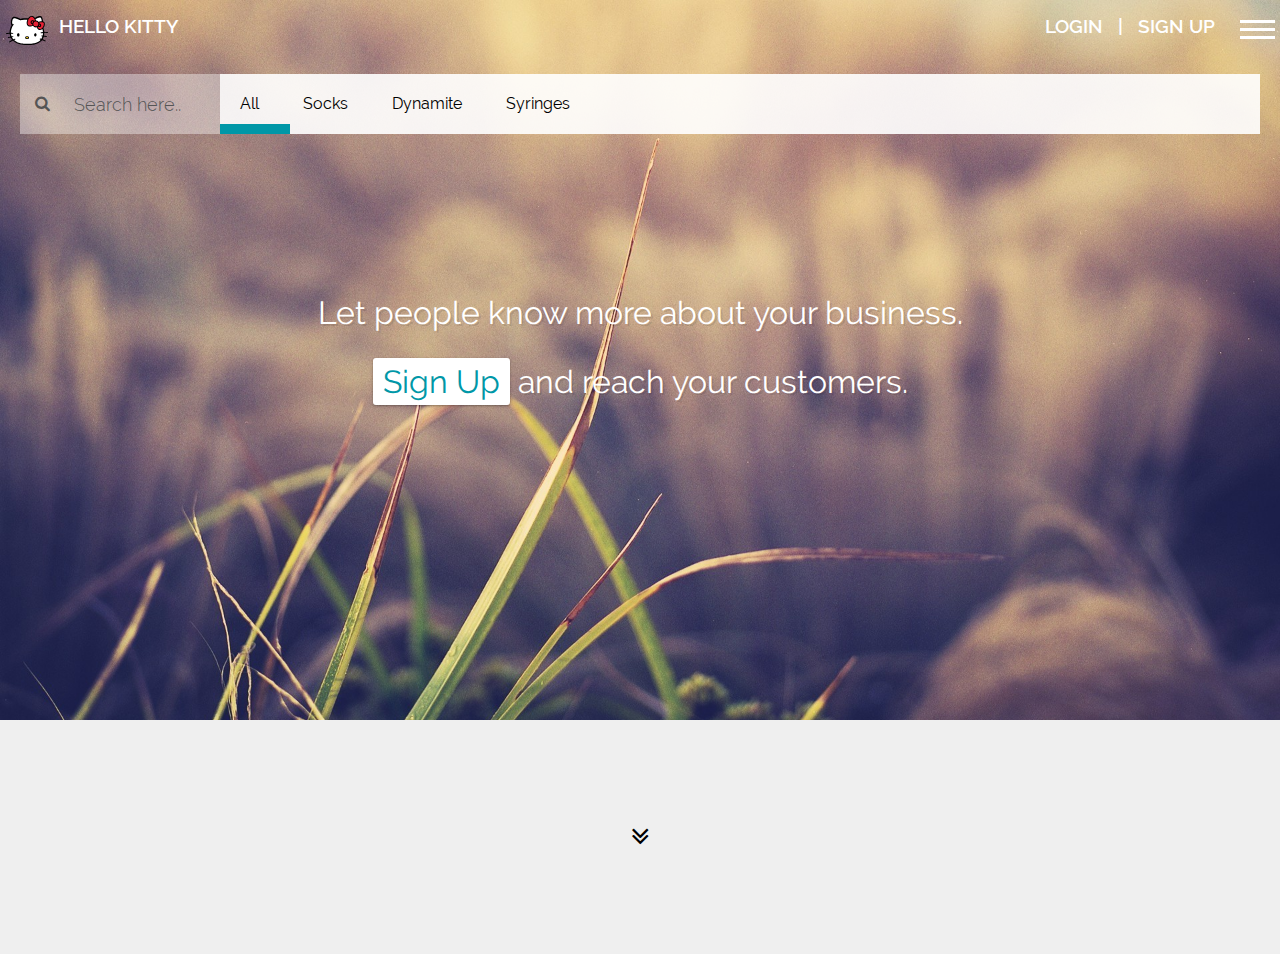
==== clean-nav/index.html @ bfb75bd0 "Finish off clean nav" ====
<!DOCTYPE html>
<html lang="en">
<head>
  <meta charset="UTF-8">
  <meta name="viewport" content="width=device-width, initial-scale=1">
  <title>Clean Nav</title>
  <link rel="stylesheet" href="./style.css">
  <link rel="stylesheet" href="./my-stacks.css">
  <link rel="stylesheet" href="../css/font-awesome.css">
</head>
<body>
  <div class="container">
    <div class="header">
      <div class="navbar">
        <div class="nav-item nav-item-left">
          <img src="../images/hello-kitty.svg" alt="">
        </div>
        <div class="nav-item nav-item-left">
          <span class="nav-title">Hello Kitty</span>
        </div>
        <!-- Menu Button -->
        <div class="menu-stack nav-item-right">
          <span class="menu-stack__span"></span>
          <span class="menu-stack__span"></span>
          <span class="menu-stack__span"></span>
        </div>

        <div class="nav-item nav-item-right">
          <div class="sign-up-login">
            <span>Login</span>
            <span> | </span>
            <span>Sign Up</span>
          </div>
        </div>
      </div>

      <div class="searchbar">
        <div class="searchbox search-item">
          <div class="searchbox-icon">
            <i class="fa fa-search"></i>
          </div>
          <input type="text" placeholder="Search here.."/>
        </div>
        <div class="catbox search-item">
          <span class="cat cat--active">All</span>
          <span class="cat">Socks</span>
          <span class="cat">Dynamite</span>
          <span class="cat">Syringes</span>
          <div class="cat-underline"></div>
        </div>
      </div>

      <div class="description">
        <p>Let people know more about your business.</p>
        <p><a class="button" href="#">Sign Up</a> and reach your customers.</p>
      </div>
    </div>

    <div style="text-align: center;font-size: 1.8em; padding: 100px; font-family: RalewayThin">
      <i class="fa fa-angle-double-down"></i>
    </div>
  </div>
  <div class="slide-menu">
    <div class="slide-menu__title">Menu</div>
    <div class="slide-menu__item">Home</div>
    <div class="slide-menu__item">Help</div>
    <div class="slide-menu__item">About</div>
    <div class="slide-menu__spacer"></div>
    <div class="slide-menu__item">Login</div>
    <div class="slide-menu__item">Sign Up</div>
  </div>
  <script src="../js/jquery.js"></script>
  <script src="script.js"></script>
</body>
</html>
---- clean-nav/style.css ----
@import url('../css/fonts.css');

body{
  padding: 0px;
  margin: 0px;
  background: #efefef;
  background: #fff;
  box-sizing: border-box;
  font-family: Raleway;
}

*, *:before, *:after {
  box-sizing: inherit;
}

*:active, *:focus{
  outline: none;
}

a{
  text-decoration: none;
}

.container{
  background: #efefef;
  min-height: 100vh;
  transition: cubic-bezier(.17,.67,.17,.88) transform 0.4s;
  transition-delay: 0.2s;
}

.container--inactive{
  transform: translateX(-45%);
}

.header{
  height: 80vh;
  min-height: 500px;
  /*min-height: 100vh;*/
  width: 100%;
  overflow: hidden;
  background: url('bg1.jpg');
  background-size: cover;
  background-repeat: no-repeat;
}

.navbar{
  display: inline-block;
  height: 50px;
  padding-top: 10px;
  width: 100%;
  overflow: hidden;
  color: #fff;
  font-family: RalewaySemiBold;
}

.navbar img{
  width: 44px;
}

.nav-item{
  margin: 5px;
  font-size: 1.2em;
  text-transform: uppercase;
  cursor: pointer;
  text-decoration: none;
}
.nav-item-left{
  float: left;
}
.nav-item-right{
  float: right;
}

.sign-up-login{
  padding-right: 10px;
}

.sign-up-login *{
  padding: 0 5px;
}
.searchbar{
  position: relative;
  height: 60px;
  width: 100%;
  line-height: 60px;
  overflow: hidden;
  margin-top: 20px;
  padding: 0 20px;
}

.searchbox{
  float: left;
  background: rgba(255,255,255,0.4);
  height: 100%;
  width: 200px;
  color: #555;
  transition: 0.4s all;
}

.searchbox--active{
  background: #fff;
  width: 80%;
}

.searchbox-icon{
  float: left;
  width: 44px;
  overflow: hidden;
  text-align: center;
}

.searchbox input{
  float: left;
  width: calc(100% - 44px);
  height: 100%;
  overflow: hidden;
  border: none;
  background: none;
  font-size: 1.1em;
  font-family: RalewayLight;
  padding-left: 10px;
}

.searchbox input::-webkit-input-placeholder{
  color: #555;
}

.searchbox--active{
  background: #fff;
}

.search-item{
  display: block;
}

.catbox{
  position: relative;
  height: 100%;
  background: rgba(255,255,255,0.9);
  overflow: hidden;
  /*text-align: right;*/
}

.cat{
  display: inline-block;
  padding: 0 20px;
  cursor: pointer;
}

.cat-underline{
  position: absolute;
  left: 0px;
  bottom: 0px;
  height: 10px;
  width: 70px;
  background: #0097A7;
  transition: cubic-bezier(.17,.67,.17,.88) left 0.4s,
    cubic-bezier(.17,.67,.17,.88) width 0.3s;
}

.description{
  font-size: 2em;
  color: #fff;
  padding: 10%;
  text-shadow: 2px 2px rgba(0,0,0,0.1);
  text-align: center;
}

.button{
  text-shadow: none;
  color: #0097A7;
  background: #fff;
  padding: 5px 10px;
  border-radius: 3px;
  transition: cubic-bezier(.17,.67,.17,.88) all 0.4s;
  box-shadow: 0 1px 3px rgba(0,0,0,0.12), 0 1px 2px rgba(0,0,0,0.24);
}

.button:hover{
  box-shadow: 0 14px 28px rgba(0,0,0,0.25), 0 10px 10px rgba(0,0,0,0.22);
}

.slide-menu{
  position: fixed;
  right: -100%;
  top: 0px;
  opacity: 0;
  width: 45%;
  min-height: 100vh;
  background: #fff;
  transition: cubic-bezier(.17,.67,.17,.88) right 0.4s;
}

.slide-menu--active{
  right: 0px;
  opacity: 1;
}

.slide-menu__title{
  padding: 20px;
  font-size: 1.4em;
  cursor: pointer;
}

.slide-menu__item{
  padding: 15px;
  cursor: pointer;
  transition: cubic-bezier(.17,.67,.17,.88) all 0.4s;
}

.slide-menu__spacer{
  padding: 5px;
  cursor: auto;
}

.slide-menu__spacer:hover{
  background: none;
}

.slide-menu__item:hover{
  background: #0097A7;
}

/*phones*/
@media (max-width:767px) {
  .sign-up-login{
    display: none;
  }

  /*.slide-menu{*/
    /*width: 80%;*/
  /*}*/

  /*.container--inactive{*/
    /*transform: translateX(-80%);*/
  /*}*/
}

/*tablet*/
@media (min-width:768px) and (max-width:991px) {
}

/*monitor*/
@media (min-width:992px) and (max-width:1199px) {
}

/*large monitor*/
@media (min-width:1200px) {
}
---- clean-nav/my-stacks.css ----
.menu-stack{
  display: inline-block;
  cursor: pointer;
  height: 40px;
  padding: 5px;
}

.menu-stack__span{
  display: block;
  height: 3px;
  width: 35px;
  background: #fff;
  margin: 5px 0;
  transition: cubic-bezier(.17,.67,.17,.88) all 0.4s;
  /*transition-delay: 0.5s;*/
}

.menu-stack--active span:nth-child(1){
  margin-top: 15px;
  transform: rotateZ(45deg);
}

.menu-stack--active span:nth-child(2){
  margin-top: -8px;
  transform: rotateZ(-45deg);
}

.menu-stack--active span:nth-child(3){
  opacity: 0;
}
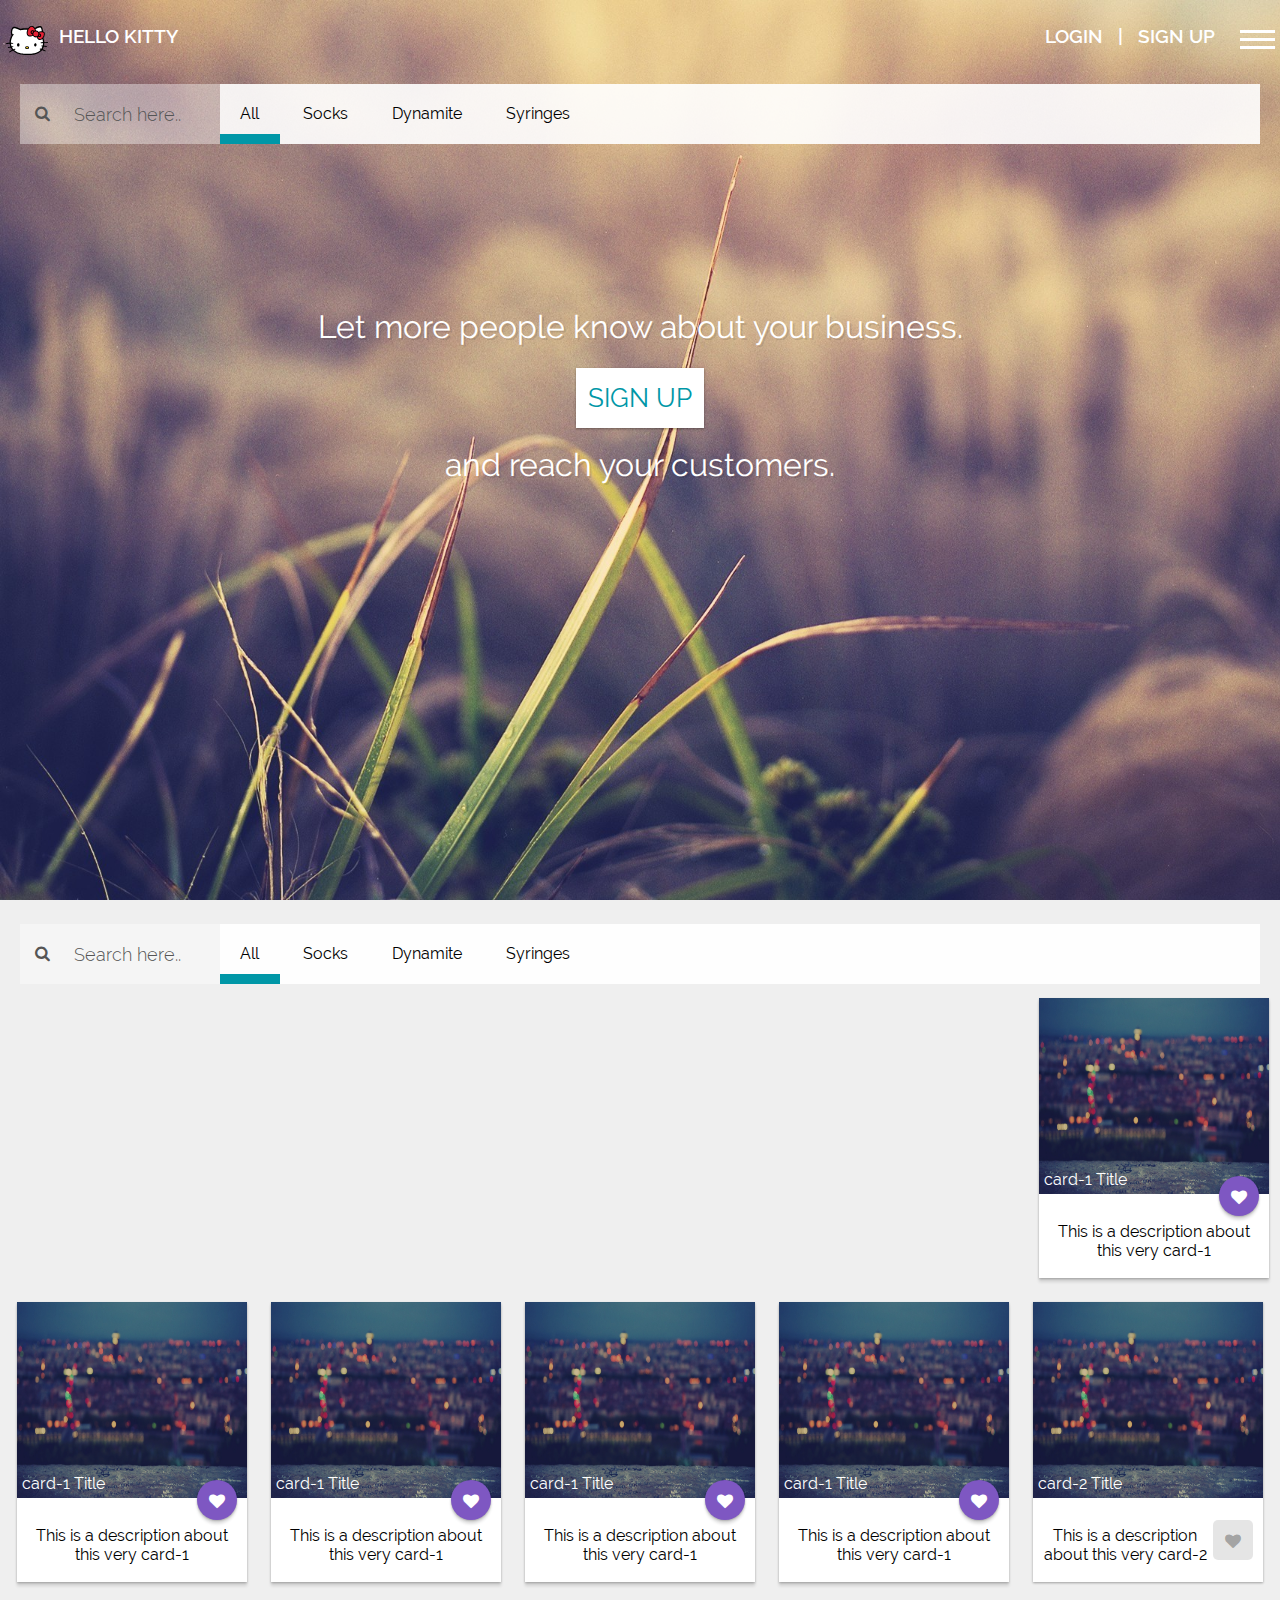
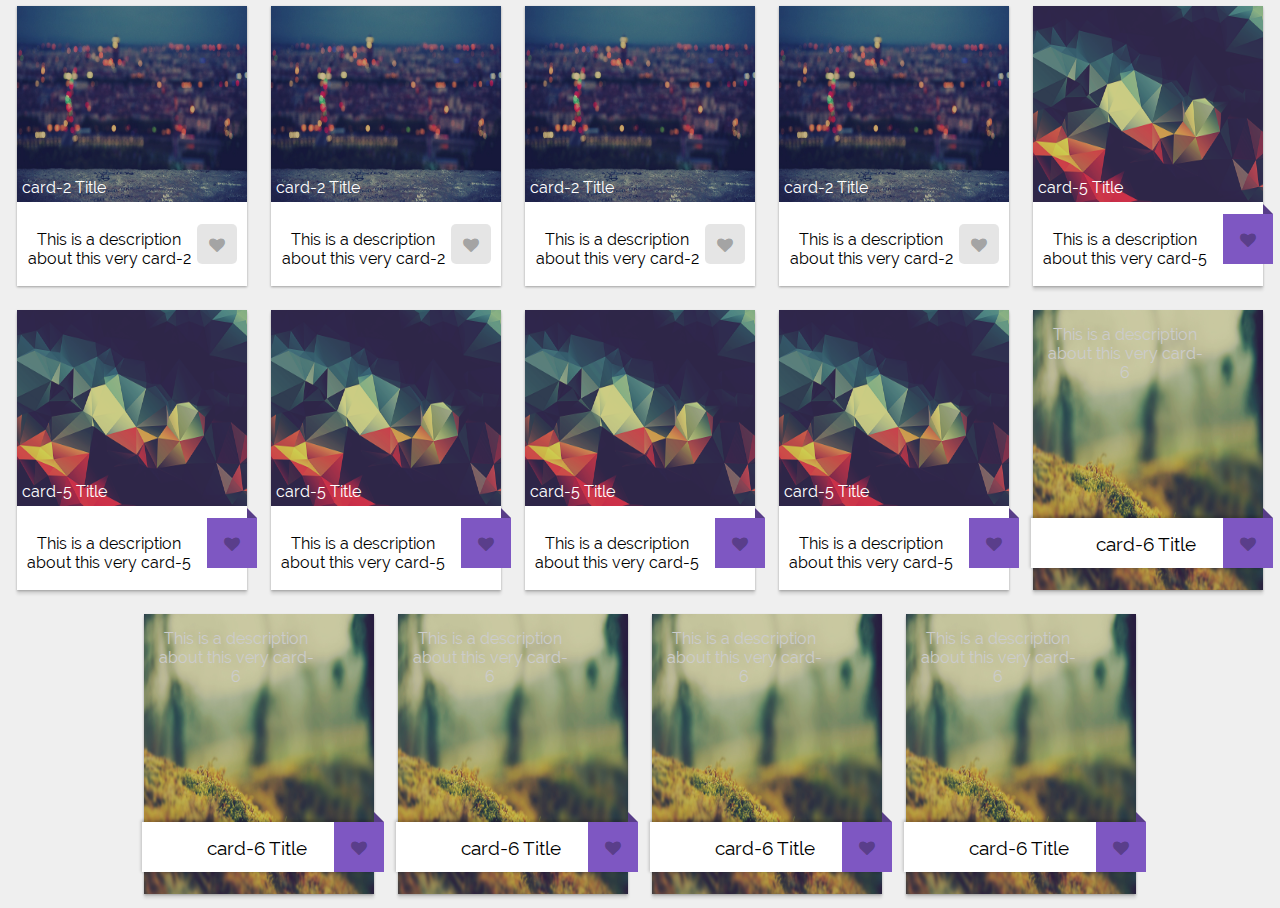
==== commit abd186ee: "Just making a checkpoint" ====
--- a/clean-nav/index.html
+++ b/clean-nav/index.html
@@ -4,71 +4,336 @@
   <meta charset="UTF-8">
   <meta name="viewport" content="width=device-width, initial-scale=1">
   <title>Clean Nav</title>
-  <link rel="stylesheet" href="./style.css">
+  <link rel="stylesheet" href="../card/style.css">
   <link rel="stylesheet" href="./my-stacks.css">
   <link rel="stylesheet" href="../css/font-awesome.css">
+  <link rel="stylesheet" href="./style.css">
 </head>
 <body>
-  <div class="container">
-    <div class="header">
-      <div class="navbar">
-        <div class="nav-item nav-item-left">
-          <img src="../images/hello-kitty.svg" alt="">
-        </div>
-        <div class="nav-item nav-item-left">
-          <span class="nav-title">Hello Kitty</span>
-        </div>
-        <!-- Menu Button -->
-        <div class="menu-stack nav-item-right">
-          <span class="menu-stack__span"></span>
-          <span class="menu-stack__span"></span>
-          <span class="menu-stack__span"></span>
-        </div>
-
-        <div class="nav-item nav-item-right">
-          <div class="sign-up-login">
-            <span>Login</span>
-            <span> | </span>
-            <span>Sign Up</span>
-          </div>
-        </div>
-      </div>
-
-      <div class="searchbar">
-        <div class="searchbox search-item">
-          <div class="searchbox-icon">
-            <i class="fa fa-search"></i>
-          </div>
-          <input type="text" placeholder="Search here.."/>
-        </div>
-        <div class="catbox search-item">
-          <span class="cat cat--active">All</span>
-          <span class="cat">Socks</span>
-          <span class="cat">Dynamite</span>
-          <span class="cat">Syringes</span>
-          <div class="cat-underline"></div>
-        </div>
-      </div>
-
-      <div class="description">
-        <p>Let people know more about your business.</p>
-        <p><a class="button" href="#">Sign Up</a> and reach your customers.</p>
+  <div class="header">
+    <div class="navbar">
+      <div class="nav-item nav-item-left">
+        <img src="../images/hello-kitty.svg" alt="">
+      </div>
+      <div class="nav-item nav-item-left">
+        <span class="nav-title">Hello Kitty</span>
+      </div>
+      <!-- Menu Button -->
+      <div class="menu-stack nav-item-right">
+        <span class="menu-stack__span"></span>
+        <span class="menu-stack__span"></span>
+        <span class="menu-stack__span"></span>
+      </div>
+
+      <div class="nav-item nav-item-right">
+        <div class="sign-up-login">
+          <span>Login</span>
+          <span> | </span>
+          <span>Sign Up</span>
+        </div>
       </div>
     </div>
 
-    <div style="text-align: center;font-size: 1.8em; padding: 100px; font-family: RalewayThin">
-      <i class="fa fa-angle-double-down"></i>
+    <div class="searchbar">
+      <div class="searchbox search-item">
+        <div class="searchbox-icon">
+          <i class="fa fa-search"></i>
+        </div>
+        <input type="text" placeholder="Search here.."/>
+      </div>
+      <div class="catbox search-item">
+        <span class="cat cat--active">All</span>
+        <span class="cat">Socks</span>
+        <span class="cat">Dynamite</span>
+        <span class="cat">Syringes</span>
+        <div class="cat-underline"></div>
+      </div>
+    </div>
+
+    <div class="description">
+      <p>Let more people know about your business.</p>
+      <div style="text-align:center">
+        <a class="button" href="#">Sign Up</a> 
+      </div>
+      <p>and reach your customers.</p>
     </div>
   </div>
-  <div class="slide-menu">
-    <div class="slide-menu__title">Menu</div>
-    <div class="slide-menu__item">Home</div>
-    <div class="slide-menu__item">Help</div>
-    <div class="slide-menu__item">About</div>
-    <div class="slide-menu__spacer"></div>
-    <div class="slide-menu__item">Login</div>
-    <div class="slide-menu__item">Sign Up</div>
-  </div>
+    <div class="searchbar">
+      <div class="searchbox search-item">
+        <div class="searchbox-icon">
+          <i class="fa fa-search"></i>
+        </div>
+        <input type="text" placeholder="Search here.."/>
+      </div>
+      <div class="catbox search-item">
+        <span class="cat cat--active">All</span>
+        <span class="cat">Socks</span>
+        <span class="cat">Dynamite</span>
+        <span class="cat">Syringes</span>
+        <div class="cat-underline"></div>
+      </div>
+    </div>
+
+  <div style="height: 30vh; width: 80vw;"></div>
+   <!--Card 1-->
+   <div class="card-1">
+      <div class="card-1__bg">
+        <img src="./bg2.jpg" alt="">
+        <div class="card-1__title">card-1 Title</div>
+      </div>
+      <div class="card-1__detail">
+        This is a description about this very card-1
+      </div>
+      <div class="card-1__btn">
+        <i class="fa fa-heart"></i>
+      </div>
+   </div>
+   <!--Card 1-->
+   <div class="card-1">
+      <div class="card-1__bg">
+        <img src="./bg2.jpg" alt="">
+        <div class="card-1__title">card-1 Title</div>
+      </div>
+      <div class="card-1__detail">
+        This is a description about this very card-1
+      </div>
+      <div class="card-1__btn">
+        <i class="fa fa-heart"></i>
+      </div>
+   </div>
+   <!--Card 1-->
+   <div class="card-1">
+      <div class="card-1__bg">
+        <img src="./bg2.jpg" alt="">
+        <div class="card-1__title">card-1 Title</div>
+      </div>
+      <div class="card-1__detail">
+        This is a description about this very card-1
+      </div>
+      <div class="card-1__btn">
+        <i class="fa fa-heart"></i>
+      </div>
+   </div>
+   <!--Card 1-->
+   <div class="card-1">
+      <div class="card-1__bg">
+        <img src="./bg2.jpg" alt="">
+        <div class="card-1__title">card-1 Title</div>
+      </div>
+      <div class="card-1__detail">
+        This is a description about this very card-1
+      </div>
+      <div class="card-1__btn">
+        <i class="fa fa-heart"></i>
+      </div>
+   </div>
+   <!--Card 1-->
+   <div class="card-1">
+      <div class="card-1__bg">
+        <img src="./bg2.jpg" alt="">
+        <div class="card-1__title">card-1 Title</div>
+      </div>
+      <div class="card-1__detail">
+        This is a description about this very card-1
+      </div>
+      <div class="card-1__btn">
+        <i class="fa fa-heart"></i>
+      </div>
+   </div>
+
+
+   <!--Card 2-->
+   <div class="card-2">
+      <div class="card-2__bg">
+        <img src="./bg2.jpg" alt="">
+        <div class="card-2__title">card-2 Title</div>
+      </div>
+      <div class="card-2__detail">
+        This is a description about this very card-2
+      </div>
+      <div class="card-2__btn">
+        <i class="fa fa-heart"></i>
+      </div>
+   </div>
+   <div class="card-2">
+      <div class="card-2__bg">
+        <img src="./bg2.jpg" alt="">
+        <div class="card-2__title">card-2 Title</div>
+      </div>
+      <div class="card-2__detail">
+        This is a description about this very card-2
+      </div>
+      <div class="card-2__btn">
+        <i class="fa fa-heart"></i>
+      </div>
+   </div>
+   <div class="card-2">
+      <div class="card-2__bg">
+        <img src="./bg2.jpg" alt="">
+        <div class="card-2__title">card-2 Title</div>
+      </div>
+      <div class="card-2__detail">
+        This is a description about this very card-2
+      </div>
+      <div class="card-2__btn">
+        <i class="fa fa-heart"></i>
+      </div>
+   </div>
+   <div class="card-2">
+      <div class="card-2__bg">
+        <img src="./bg2.jpg" alt="">
+        <div class="card-2__title">card-2 Title</div>
+      </div>
+      <div class="card-2__detail">
+        This is a description about this very card-2
+      </div>
+      <div class="card-2__btn">
+        <i class="fa fa-heart"></i>
+      </div>
+   </div>
+   <div class="card-2">
+      <div class="card-2__bg">
+        <img src="./bg2.jpg" alt="">
+        <div class="card-2__title">card-2 Title</div>
+      </div>
+      <div class="card-2__detail">
+        This is a description about this very card-2
+      </div>
+      <div class="card-2__btn">
+        <i class="fa fa-heart"></i>
+      </div>
+   </div>
+
+   <!--Card 5-->
+   <div class="card-5">
+      <div class="card-5__bg">
+        <img src="./bg5.png" alt="">
+        <div class="card-5__title">card-5 Title</div>
+      </div>
+      <div class="card-5__detail">
+        This is a description about this very card-5
+      </div>
+      <div class="card-5__btn">
+        <i class="fa fa-heart"></i>
+      </div>
+   </div>
+   <div class="card-5">
+      <div class="card-5__bg">
+        <img src="./bg5.png" alt="">
+        <div class="card-5__title">card-5 Title</div>
+      </div>
+      <div class="card-5__detail">
+        This is a description about this very card-5
+      </div>
+      <div class="card-5__btn">
+        <i class="fa fa-heart"></i>
+      </div>
+   </div>
+   <div class="card-5">
+      <div class="card-5__bg">
+        <img src="./bg5.png" alt="">
+        <div class="card-5__title">card-5 Title</div>
+      </div>
+      <div class="card-5__detail">
+        This is a description about this very card-5
+      </div>
+      <div class="card-5__btn">
+        <i class="fa fa-heart"></i>
+      </div>
+   </div>
+   <div class="card-5">
+      <div class="card-5__bg">
+        <img src="./bg5.png" alt="">
+        <div class="card-5__title">card-5 Title</div>
+      </div>
+      <div class="card-5__detail">
+        This is a description about this very card-5
+      </div>
+      <div class="card-5__btn">
+        <i class="fa fa-heart"></i>
+      </div>
+   </div>
+   <div class="card-5">
+      <div class="card-5__bg">
+        <img src="./bg5.png" alt="">
+        <div class="card-5__title">card-5 Title</div>
+      </div>
+      <div class="card-5__detail">
+        This is a description about this very card-5
+      </div>
+      <div class="card-5__btn">
+        <i class="fa fa-heart"></i>
+      </div>
+   </div>
+
+
+   <!--Card 6-->
+   <div class="card-6">
+      <div class="card-6__bg">
+        <img src="./bg4.jpg" alt="">
+        <div class="card-6__detail">
+          This is a description about this very card-6
+        </div>
+      </div>
+
+      <div class="card-6__title">card-6 Title</div>
+      <div class="card-6__btn">
+        <i class="fa fa-heart"></i>
+      </div>
+   </div>
+   <div class="card-6">
+      <div class="card-6__bg">
+        <img src="./bg4.jpg" alt="">
+        <div class="card-6__detail">
+          This is a description about this very card-6
+        </div>
+      </div>
+
+      <div class="card-6__title">card-6 Title</div>
+      <div class="card-6__btn">
+        <i class="fa fa-heart"></i>
+      </div>
+   </div>
+   <div class="card-6">
+      <div class="card-6__bg">
+        <img src="./bg4.jpg" alt="">
+        <div class="card-6__detail">
+          This is a description about this very card-6
+        </div>
+      </div>
+
+      <div class="card-6__title">card-6 Title</div>
+      <div class="card-6__btn">
+        <i class="fa fa-heart"></i>
+      </div>
+   </div>
+   <div class="card-6">
+      <div class="card-6__bg">
+        <img src="./bg4.jpg" alt="">
+        <div class="card-6__detail">
+          This is a description about this very card-6
+        </div>
+      </div>
+
+      <div class="card-6__title">card-6 Title</div>
+      <div class="card-6__btn">
+        <i class="fa fa-heart"></i>
+      </div>
+   </div>
+   <div class="card-6">
+      <div class="card-6__bg">
+        <img src="./bg4.jpg" alt="">
+        <div class="card-6__detail">
+          This is a description about this very card-6
+        </div>
+      </div>
+
+      <div class="card-6__title">card-6 Title</div>
+      <div class="card-6__btn">
+        <i class="fa fa-heart"></i>
+      </div>
+   </div>
+
   <script src="../js/jquery.js"></script>
   <script src="script.js"></script>
 </body>
--- a/card/style.css
+++ b/card/style.css
@@ -0,0 +1,639 @@
+@import url('https://fonts.googleapis.com/css?family=Raleway');
+
+body{
+  background: #90CAF9;
+  box-sizing: border-box;
+  display: inline-block;
+  font-family: Raleway;
+}
+
+*, *:before, *:after {
+  box-sizing: inherit;
+}
+
+div{
+  display: inherit;
+}
+
+*:active, *:focus{
+  outline: none;
+}
+
+
+.card-1{
+  position: relative;
+
+  height: 280px;
+  width: 230px;
+  overflow: hidden;
+  margin: 10px;
+
+  background: #fff;
+  box-shadow: 0 4px 3px rgba(0,0,0,0.12), 0 1px 2px rgba(0,0,0,0.24);
+}
+
+.card-1__bg{
+  position: absolute;
+
+  top: 0px;
+  left: 0px;
+  height: 70%;
+  width: 100%;
+  overflow: hidden;
+}
+
+.card-1__bg:after{
+  content: "";
+  position: absolute;
+  top: 0px;
+  left: 0px;
+  width: 100%;
+  height: 100%;
+
+  background: rgba(0,0,0,0.2);
+}
+
+.card-1__bg>img{
+  width: 100%;
+  height: 100%;
+}
+
+.card-1__title{
+  position: absolute;
+  z-index: 1;
+  bottom: 0px;
+  left: 0px;
+
+  padding: 5px;
+  color: #fff;
+}
+
+.card-1__detail{
+  position: absolute;
+
+  bottom: 0px;
+  left: 0px;
+
+  width: 100%;
+  height: 30%;
+  padding: 28px 10px;
+
+  overflow: hidden;
+}
+
+.card-1__btn{
+  position: absolute;
+  
+  bottom: 22%;
+  right: 10px;
+  height: 40px;
+  width: 40px;
+  padding-top: 12px;
+  background: #7E57C2;
+  box-shadow: inherit;
+  border-radius: 100%;
+  text-align: center;
+  color: #fff;
+  transition: cubic-bezier(.17,.67,.17,.88) all 0.4s;
+  cursor:pointer;
+}
+
+.card-1__btn:hover{
+  background: #fff;
+  color: #7E57C2;
+}
+
+.card-2{
+  position: relative;
+
+  height: 280px;
+  width: 230px;
+  overflow: hidden;
+  margin: 10px;
+
+  background: #fff;
+  box-shadow: 0 1px 3px rgba(0,0,0,0.12), 0 1px 2px rgba(0,0,0,0.24);
+}
+
+.card-2__bg{
+  position: absolute;
+
+  top: 0px;
+  left: 0px;
+  height: 70%;
+  width: 100%;
+  overflow: hidden;
+}
+
+.card-2__bg:after{
+  content: "";
+  position: absolute;
+  top: 0px;
+  left: 0px;
+  width: 100%;
+  height: 100%;
+
+  background: rgba(0,0,0,0.2);
+}
+
+.card-2__bg>img{
+  width: 100%;
+  height: 100%;
+}
+
+.card-2__title{
+  z-index: 1;
+  position: absolute;
+  bottom: 0px;
+  left: 0px;
+
+  padding: 5px;
+  color: #fff;
+}
+
+.card-2__detail{
+  position: absolute;
+
+  bottom: 0px;
+  left: 0px;
+
+  width: 80%;
+  height: 30%;
+  padding: 28px 10px;
+
+  overflow: hidden;
+}
+
+
+.card-2__btn{
+  position: absolute;
+  
+  bottom: 8%;
+  right: 10px;
+  height: 40px;
+  width: 40px;
+  background: rgba(0,0,0,0.1);
+  text-align:center;
+  padding-top: 12px;
+  color: rgba(0,0,0,0.3);
+  border-radius: 5px;
+  cursor: pointer;
+  transition: cubic-bezier(.17,.67,.17,.88) all 0.4s;
+}
+
+.card-2__btn:hover{
+  background: #7E57C2;
+  color: #fff;
+}
+
+.card-3{
+  position: relative;
+
+  height: 280px;
+  width: 230px;
+  overflow: hidden;
+  margin: 10px;
+
+  background: #fff;
+  box-shadow: 0 1px 3px rgba(0,0,0,0.12), 0 1px 2px rgba(0,0,0,0.24);
+}
+
+.card-3__bg{
+  position: absolute;
+
+  top: 0px;
+  left: 0px;
+  height: 70%;
+  width: 100%;
+  overflow: hidden;
+}
+
+.card-3__bg:after{
+  content: "";
+  position: absolute;
+  top: 0px;
+  left: 0px;
+  width: 100%;
+  height: 100%;
+
+  background: rgba(0,0,0,0.2);
+}
+
+.card-3__bg>img{
+  width: 100%;
+  height: 100%;
+}
+
+.card-3__title{
+  z-index: 1;
+  position: absolute;
+  bottom: 0px;
+  left: 0px;
+
+  padding: 5px;
+  color: #fff;
+}
+
+.card-3__detail{
+  position: absolute;
+
+  bottom: 0px;
+  left: 0px;
+
+  width: 100%;
+  height: 30%;
+  padding: 28px 10px;
+
+  overflow: hidden;
+}
+
+.card-3__btn{
+  position: absolute;
+  z-index: 1;
+  bottom: 0%;
+  padding: 5px;
+  right: 10px;
+  box-shadow: inherit;
+  text-align: center;
+  color: #fff;
+  cursor:pointer;
+  transition: cubic-bezier(.17,.67,.17,.88) all 0.4s;
+}
+
+.card-3__btn:hover{
+  color: #c62828;
+}
+
+.card-4{
+  position: relative;
+
+  height: 280px;
+  width: 230px;
+  overflow: hidden;
+  margin: 10px;
+
+  background: #fff;
+  box-shadow: 0 1px 3px rgba(0,0,0,0.12), 0 1px 2px rgba(0,0,0,0.24);
+}
+
+.card-4__bg{
+  position: absolute;
+
+  top: 0px;
+  left: 0px;
+  height: 100%;
+  width: 100%;
+  overflow: hidden;
+  color: #fff;
+}
+
+.card-4__bg:after{
+  content: "";
+  position: absolute;
+  top: 0px;
+  left: 0px;
+  width: 100%;
+  height: 100%;
+
+  background: rgba(0,0,0,0.2);
+}
+
+.card-4__bg>img{
+  width: 100%;
+  height: 100%;
+}
+
+.card-4__title{
+  position: absolute;
+  bottom: 0px;
+  left: 0px;
+
+  padding: 15px;
+  color: #fff;
+}
+
+.card-4__detail{
+  position: absolute;
+
+  top: 0px;
+  left: 0px;
+
+  width: 100%;
+  height: 30%;
+  padding: 15px 10px;
+  overflow: hidden;
+}
+
+.card-4__btn{
+  position: absolute;
+  
+  bottom: 2%;
+  right: 10px;
+  padding: 12px;
+  box-shadow: inherit;
+  border-radius: 100%;
+  text-align: center;
+  color: #fff;
+  cursor:pointer;
+  transition: cubic-bezier(.17,.67,.17,.88) all 0.4s;
+}
+
+.card-4__btn:hover{
+  color: #c62828;
+}
+
+
+.card-5{
+  position: relative;
+
+  height: 280px;
+  width: 230px;
+  margin: 10px;
+
+  background: #fff;
+  box-shadow: 0 4px 3px rgba(0,0,0,0.12), 0 1px 2px rgba(0,0,0,0.24);
+}
+
+.card-5__bg{
+  position: absolute;
+
+  top: 0px;
+  left: 0px;
+  height: 70%;
+  width: 100%;
+  overflow: hidden;
+}
+
+.card-5__bg:after{
+  content: "";
+  position: absolute;
+  top: 0px;
+  left: 0px;
+  width: 100%;
+  height: 100%;
+
+  background: rgba(0,0,0,0.2);
+}
+
+.card-5__bg>img{
+  width: 100%;
+  height: 100%;
+}
+
+.card-5__title{
+  z-index: 1;
+  position: absolute;
+  bottom: 0px;
+  left: 0px;
+
+  padding: 5px;
+  color: #fff;
+}
+
+.card-5__detail{
+  position: absolute;
+
+  bottom: 0px;
+  left: 0px;
+
+  width: 80%;
+  height: 30%;
+  padding: 28px 10px;
+
+  overflow: hidden;
+}
+
+
+.card-5__btn{
+  position: absolute;
+  
+  bottom: 8%;
+  right: -10px;
+  height: 50px;
+  width: 50px;
+  text-align:center;
+  background: #7E57C2;
+  padding-top: 17px;
+  color: rgba(0,0,0,0.3);
+  border-radius: 0px;
+  cursor: pointer;
+  transition: cubic-bezier(.17,.67,.17,.88) all 0.4s;
+}
+
+.card-5__btn:after{
+  content: "";
+  position: absolute;
+  width: 0px;
+  height: 0px;
+  background: none;
+  top: -10px;
+  right: 0px;
+  border-top: 5px solid transparent;
+  border-left: 5px solid #583d88;
+  border-right: 5px solid transparent;
+  border-bottom: 5px solid #583d88; 
+}
+
+.card-5__btn:hover{
+  color: #fff;
+}
+
+
+
+.card-6{
+  position: relative;
+
+  height: 280px;
+  width: 230px;
+  margin: 10px;
+
+  background: #fff;
+  box-shadow: 0 4px 3px rgba(0,0,0,0.12), 0 1px 2px rgba(0,0,0,0.24);
+}
+
+.card-6__bg{
+  position: absolute;
+  top: 0px;
+  left: 0px;
+  height: 70%;
+  width: 100%;
+  overflow: hidden;
+  background: #3CA2A1;
+}
+
+.card-6__img:after{
+  content: "";
+  position: absolute;
+  top: 0px;
+  left: 0px;
+  width: 100%;
+  height: 100%;
+
+  background: rgba(0,0,0,0.2);
+}
+
+.card-6__bg>img{
+  width: 100%;
+  height: 100%;
+}
+
+.card-6__title{
+  z-index: 1;
+  position: absolute;
+  bottom: 0px;
+  left: 0px;
+
+  padding: 5px;
+  color: #fff;
+  box-shadow: rgba(0, 0, 0, 0.2) 0px -1px 3px 1px;
+}
+
+.card-6__detail{
+  position: absolute;
+
+  bottom: 0px;
+  left: 0px;
+
+  width: 80%;
+  height: 30%;
+  padding: 28px 10px;
+
+  overflow: hidden;
+}
+
+
+.card-6__btn{
+  position: absolute;
+  
+  bottom: 8%;
+  right: -10px;
+  height: 50px;
+  width: 50px;
+  text-align:center;
+  background: #7E57C2;
+  padding-top: 17px;
+  color: rgba(0,0,0,0.3);
+  border-radius: 0px;
+  cursor: pointer;
+  transition: cubic-bezier(.17,.67,.17,.88) all 0.4s;
+}
+
+.card-6__btn:after{
+  content: "";
+  position: absolute;
+  width: 0px;
+  height: 0px;
+  background: none;
+  top: -10px;
+  right: 0px;
+  border-top: 5px solid transparent;
+  border-left: 5px solid #583d88;
+  border-right: 5px solid transparent;
+  border-bottom: 5px solid #583d88; 
+}
+
+.card-6__btn:hover{
+  color: #fff;
+}
+
+
+
+.card-6{
+  position: relative;
+
+  height: 280px;
+  width: 230px;
+  margin: 10px;
+
+  background: #fff;
+  box-shadow: 0 4px 3px rgba(0,0,0,0.12), 0 1px 2px rgba(0,0,0,0.24);
+}
+
+.card-6__bg{
+  position: absolute;
+
+  top: 0px;
+  left: 0px;
+  height: 100%;
+  width: 100%;
+  overflow: hidden;
+}
+
+.card-6__bg:after{
+  content: "";
+  position: absolute;
+  top: 0px;
+  left: 0px;
+  width: 100%;
+  height: 100%;
+
+  background: rgba(0,0,0,0.2);
+}
+
+.card-6__bg>img{
+  width: 100%;
+  height: 100%;
+}
+
+.card-6__detail{
+  position: absolute;
+
+  top: 0px;
+  left: 0px;
+
+  width: 80%;
+  height: 30%;
+  padding: 15px 10px;
+
+  overflow: hidden;
+  color: #fff;
+}
+
+
+.card-6__title{
+  z-index: 1;
+  position: absolute;
+  bottom: 8%;
+  left: -2px;
+  height:50px;
+  width: 100%;
+  background: #fff;
+  padding: 15px 5px;
+  color: #000;
+  font-size: 1.2em;
+}
+
+.card-6__btn{
+  position: absolute;
+  z-index: 2; 
+  bottom: 8%;
+  right: -10px;
+  height: 50px;
+  width: 50px;
+  text-align:center;
+  background: #7E57C2;
+  padding-top: 17px;
+  color: rgba(0,0,0,0.3);
+  border-radius: 0px;
+  cursor: pointer;
+  transition: cubic-bezier(.17,.67,.17,.88) all 0.4s;
+}
+
+.card-6__btn:after{
+  content: "";
+  position: absolute;
+  width: 0px;
+  height: 0px;
+  background: none;
+  top: -10px;
+  right: 0px;
+  border-top: 5px solid transparent;
+  border-left: 5px solid #583d88;
+  border-right: 5px solid transparent;
+  border-bottom: 5px solid #583d88; 
+}
+
+.card-6__btn:hover{
+  color: #fff;
+}
+
--- a/clean-nav/style.css
+++ b/clean-nav/style.css
@@ -4,9 +4,10 @@
   padding: 0px;
   margin: 0px;
   background: #efefef;
-  background: #fff;
+  /*background: #fff;*/
   box-sizing: border-box;
   font-family: Raleway;
+  text-align: center;
 }
 
 *, *:before, *:after {
@@ -21,19 +22,8 @@
   text-decoration: none;
 }
 
-.container{
-  background: #efefef;
-  min-height: 100vh;
-  transition: cubic-bezier(.17,.67,.17,.88) transform 0.4s;
-  transition-delay: 0.2s;
-}
-
-.container--inactive{
-  transform: translateX(-45%);
-}
-
 .header{
-  height: 80vh;
+  height: 100vh;
   min-height: 500px;
   /*min-height: 100vh;*/
   width: 100%;
@@ -41,12 +31,14 @@
   background: url('bg1.jpg');
   background-size: cover;
   background-repeat: no-repeat;
+  background-attachment: fixed;
 }
 
 .navbar{
   display: inline-block;
   height: 50px;
   padding-top: 10px;
+  margin-top: 10px;
   width: 100%;
   overflow: hidden;
   color: #fff;
@@ -88,6 +80,16 @@
   padding: 0 20px;
 }
 
+.searchbar--nav{
+  margin: 0px;
+  padding: 0;
+  position: fixed;
+  top: 0px;
+  left: 0px;
+  z-index: 2;
+  background: #fff;
+}
+
 .searchbox{
   float: left;
   background: rgba(255,255,255,0.4);
@@ -138,7 +140,7 @@
   height: 100%;
   background: rgba(255,255,255,0.9);
   overflow: hidden;
-  /*text-align: right;*/
+  text-align: left;
 }
 
 .cat{
@@ -170,55 +172,16 @@
   text-shadow: none;
   color: #0097A7;
   background: #fff;
-  padding: 5px 10px;
-  border-radius: 3px;
+  padding: 15px 12px;
+  border-radius: 0px;
+  font-size: 0.8em;
+  text-transform: uppercase;
   transition: cubic-bezier(.17,.67,.17,.88) all 0.4s;
   box-shadow: 0 1px 3px rgba(0,0,0,0.12), 0 1px 2px rgba(0,0,0,0.24);
 }
 
 .button:hover{
   box-shadow: 0 14px 28px rgba(0,0,0,0.25), 0 10px 10px rgba(0,0,0,0.22);
-}
-
-.slide-menu{
-  position: fixed;
-  right: -100%;
-  top: 0px;
-  opacity: 0;
-  width: 45%;
-  min-height: 100vh;
-  background: #fff;
-  transition: cubic-bezier(.17,.67,.17,.88) right 0.4s;
-}
-
-.slide-menu--active{
-  right: 0px;
-  opacity: 1;
-}
-
-.slide-menu__title{
-  padding: 20px;
-  font-size: 1.4em;
-  cursor: pointer;
-}
-
-.slide-menu__item{
-  padding: 15px;
-  cursor: pointer;
-  transition: cubic-bezier(.17,.67,.17,.88) all 0.4s;
-}
-
-.slide-menu__spacer{
-  padding: 5px;
-  cursor: auto;
-}
-
-.slide-menu__spacer:hover{
-  background: none;
-}
-
-.slide-menu__item:hover{
-  background: #0097A7;
 }
 
 /*phones*/
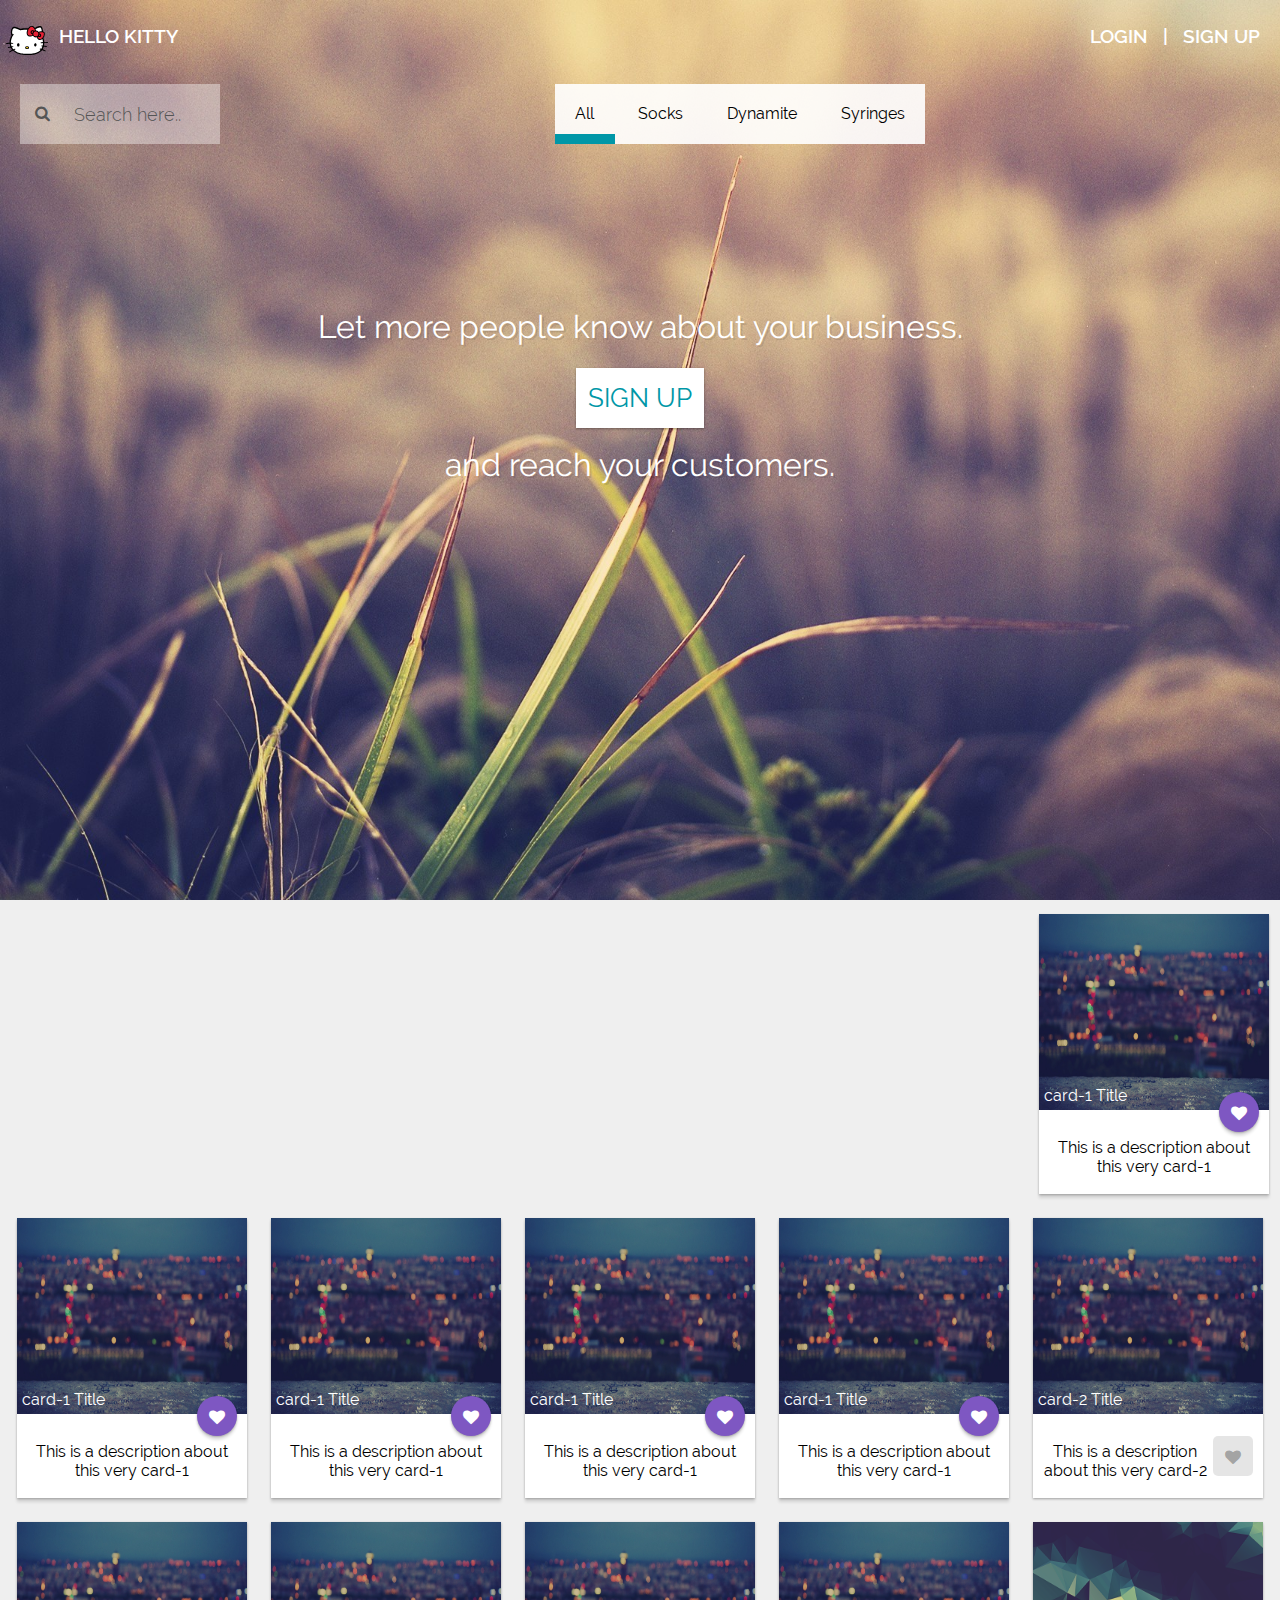
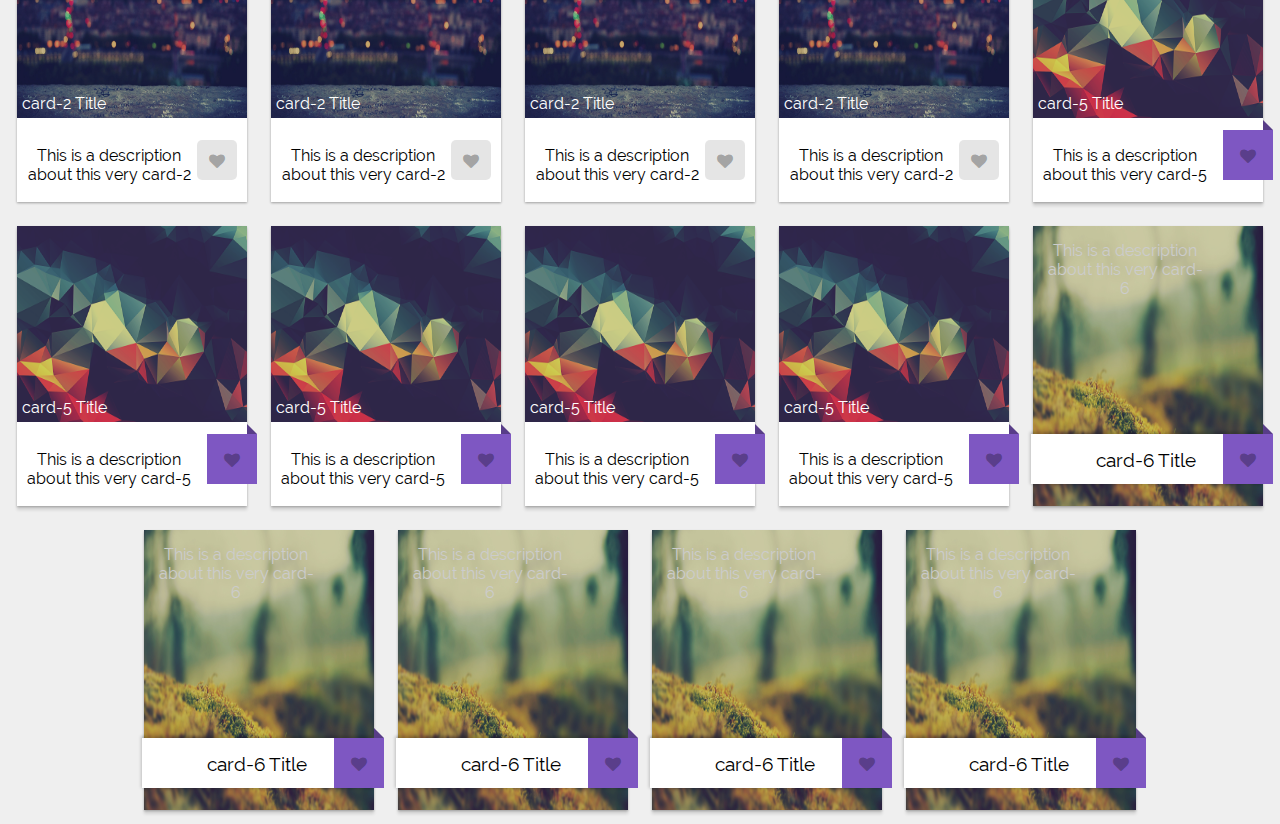
==== commit f903f8e3: "complete searchbox" ====
--- a/clean-nav/index.html
+++ b/clean-nav/index.html
@@ -10,6 +10,16 @@
   <link rel="stylesheet" href="./style.css">
 </head>
 <body>
+  <!-- Menu Button -->
+  <div class="menu-stack nav-item-right">
+    <span class="menu-stack__span"></span>
+    <span class="menu-stack__span"></span>
+    <span class="menu-stack__span"></span>
+  </div>
+  <!--Overlay Menu-->
+  <!--<div class="menu">-->
+  <!--</div>-->
+
   <div class="header">
     <div class="navbar">
       <div class="nav-item nav-item-left">
@@ -18,13 +28,6 @@
       <div class="nav-item nav-item-left">
         <span class="nav-title">Hello Kitty</span>
       </div>
-      <!-- Menu Button -->
-      <div class="menu-stack nav-item-right">
-        <span class="menu-stack__span"></span>
-        <span class="menu-stack__span"></span>
-        <span class="menu-stack__span"></span>
-      </div>
-
       <div class="nav-item nav-item-right">
         <div class="sign-up-login">
           <span>Login</span>
@@ -41,13 +44,22 @@
         </div>
         <input type="text" placeholder="Search here.."/>
       </div>
-      <div class="catbox search-item">
+      <div class="catbox search-item hide-sm-down">
         <span class="cat cat--active">All</span>
         <span class="cat">Socks</span>
         <span class="cat">Dynamite</span>
         <span class="cat">Syringes</span>
         <div class="cat-underline"></div>
       </div>
+      <div class="dropdown-catbox hide-sm-up">
+        <div class="drop-cat-title"><i class="fa fa-angle-down"></i></div>
+        <div class="drop-cat-list">
+          <div class="drop-cat drop-cat--active">All</div>
+          <div class="drop-cat">Socks</div>
+          <div class="drop-cat">Dynamite</div>
+          <div class="drop-cat">Syringes</div>
+        </div>
+      </div>
     </div>
 
     <div class="description">
@@ -58,21 +70,6 @@
       <p>and reach your customers.</p>
     </div>
   </div>
-    <div class="searchbar">
-      <div class="searchbox search-item">
-        <div class="searchbox-icon">
-          <i class="fa fa-search"></i>
-        </div>
-        <input type="text" placeholder="Search here.."/>
-      </div>
-      <div class="catbox search-item">
-        <span class="cat cat--active">All</span>
-        <span class="cat">Socks</span>
-        <span class="cat">Dynamite</span>
-        <span class="cat">Syringes</span>
-        <div class="cat-underline"></div>
-      </div>
-    </div>
 
   <div style="height: 30vh; width: 80vw;"></div>
    <!--Card 1-->
--- a/clean-nav/my-stacks.css
+++ b/clean-nav/my-stacks.css
@@ -1,17 +1,34 @@
 .menu-stack{
-  display: inline-block;
+  position: fixed;
+  opacity: 0;
   cursor: pointer;
   height: 40px;
-  padding: 5px;
+  padding: 13px 5px;
+  right: 0px;
+  top: 0px;
+  background: none;
+  height: 60px;
+  width: 50px;
+  display: none;
+  transition: cubic-bezier(.17,.67,.17,.88) opacity 0.4s;
+  transition-delay: 0.4s;
+}
+
+.menu-stack--visible{
+  display: block;
+  background: #fff;
+  opacity: 1;
+  z-index: 11;
 }
 
 .menu-stack__span{
   display: block;
   height: 3px;
   width: 35px;
-  background: #fff;
+  background: #000;
   margin: 5px 0;
-  transition: cubic-bezier(.17,.67,.17,.88) all 0.4s;
+  transition: cubic-bezier(.17,.67,.17,.88) margin 0.3s,
+    cubic-bezier(.17,.67,.17,.88) transform 0.3s;
   /*transition-delay: 0.5s;*/
 }
 
--- a/clean-nav/style.css
+++ b/clean-nav/style.css
@@ -78,6 +78,7 @@
   overflow: hidden;
   margin-top: 20px;
   padding: 0 20px;
+  transition: all 0.4s cubic-bezier(.17,.67,.17,.88);
 }
 
 .searchbar--nav{
@@ -86,8 +87,12 @@
   position: fixed;
   top: 0px;
   left: 0px;
-  z-index: 2;
-  background: #fff;
+  z-index: 10;
+  background: rgba(255,255,255,0.8);
+}
+
+.searchbar--nav .catbox, .searchbar--nav .dropdown-catbox{
+  margin-right: 50px;
 }
 
 .searchbox{
@@ -156,9 +161,62 @@
   height: 10px;
   width: 70px;
   background: #0097A7;
-  transition: cubic-bezier(.17,.67,.17,.88) left 0.4s,
-    cubic-bezier(.17,.67,.17,.88) width 0.3s;
-}
+  transition:  left 0.4s cubic-bezier(.17,.67,.17,.88),
+    width 0.4s cubic-bezier(.17,.67,.17,.88);
+}
+
+.dropdown-catbox{
+  position: relative;
+  height: 100%;
+  background: rgba(255,255,255,0.9);
+  overflow: hidden;
+  text-align: left;
+}
+
+.drop-cat-title{
+  text-align: center;
+  min-width: 22px;
+  transition:  all 0.4s cubic-bezier(.17,.67,.17,.88);
+  /*cursor: pointer;*/
+}
+.drop-cat-title:hover{
+  color: #0097A7;
+}
+.dropdown-catbox--active .drop-cat-title{
+  transform: rotateZ(180deg);
+}
+
+.dropdown-catbox--active .drop-cat-list{
+  /*opacity: 1;*/
+  transform: scaleY(1);
+  z-index: 12;
+}
+
+.drop-cat-list{
+  position: fixed;
+  background: #fff;
+  transform-origin: top;
+  transform: scaleY(0);
+  /*opacity: 0;*/
+  transition:  transform 0.1s cubic-bezier(.17,.67,.17,.88);
+}
+
+
+.drop-cat{
+  height: 100%;
+  padding: 0 20px;
+  cursor: pointer;
+  border-left:4px solid transparent;
+}
+
+.drop-cat:hover{
+  border-color:#0097A7;
+}
+
+.drop-cat--active{
+  border-color:#0097A7;
+}
+
 
 .description{
   font-size: 2em;
@@ -189,24 +247,49 @@
   .sign-up-login{
     display: none;
   }
-
-  /*.slide-menu{*/
-    /*width: 80%;*/
-  /*}*/
-
-  /*.container--inactive{*/
-    /*transform: translateX(-80%);*/
-  /*}*/
+  
+  .searchbox--active{
+    background: #fff;
+    width: 70%;
+  }
+  .hide-sm-down{
+    display: none !important;
+  }
+
+  .hide-sm-up{
+    display: inherit;
+  }
 }
 
 /*tablet*/
 @media (min-width:768px) and (max-width:991px) {
+  .hide-sm-down{
+    display: none !important;
+  }
+
+  .hide-sm-up{
+    display: inherit;
+  }
 }
 
 /*monitor*/
 @media (min-width:992px) and (max-width:1199px) {
+  .hide-sm-down{
+    display: inherit;
+  }
+
+  .hide-sm-up{
+    display: none !important;
+  }
 }
 
 /*large monitor*/
 @media (min-width:1200px) {
-}
+  .hide-sm-down{
+    display: inherit;
+  }
+
+  .hide-sm-up{
+    display: none !important;
+  }
+}
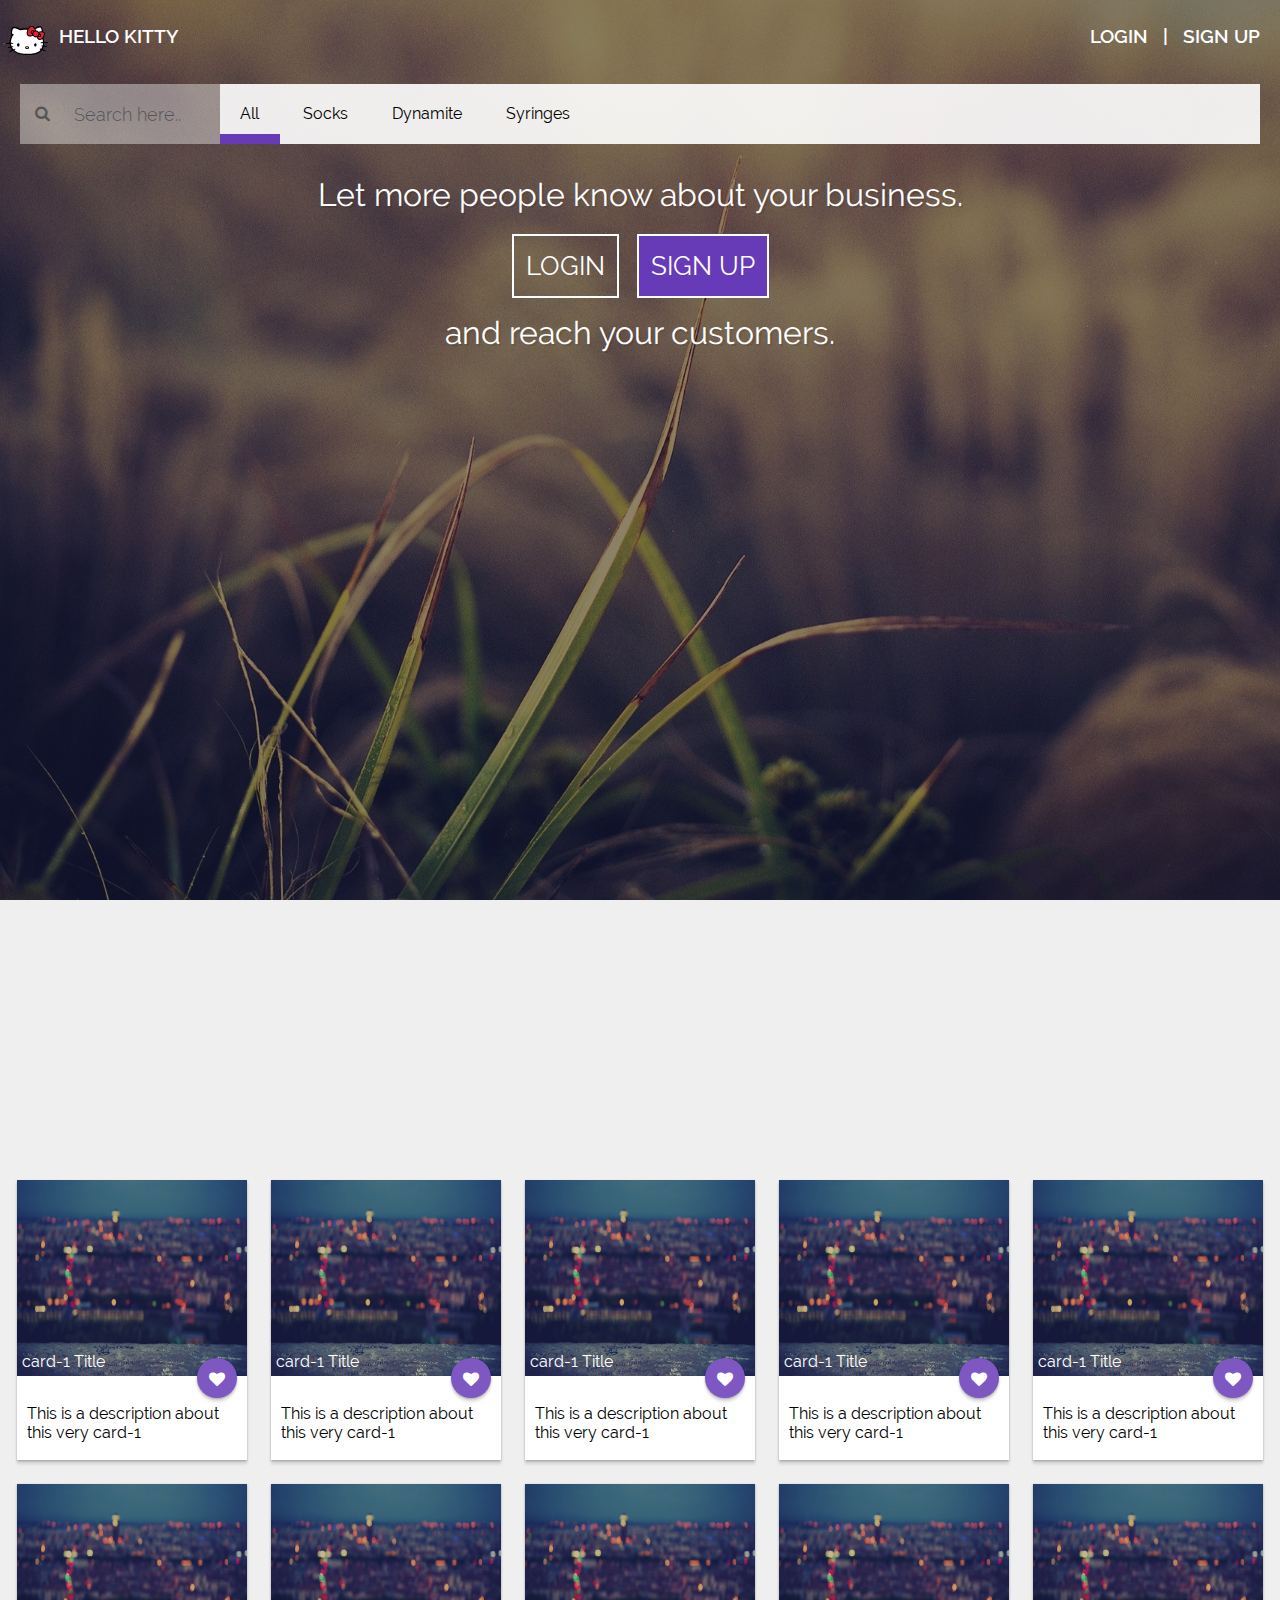
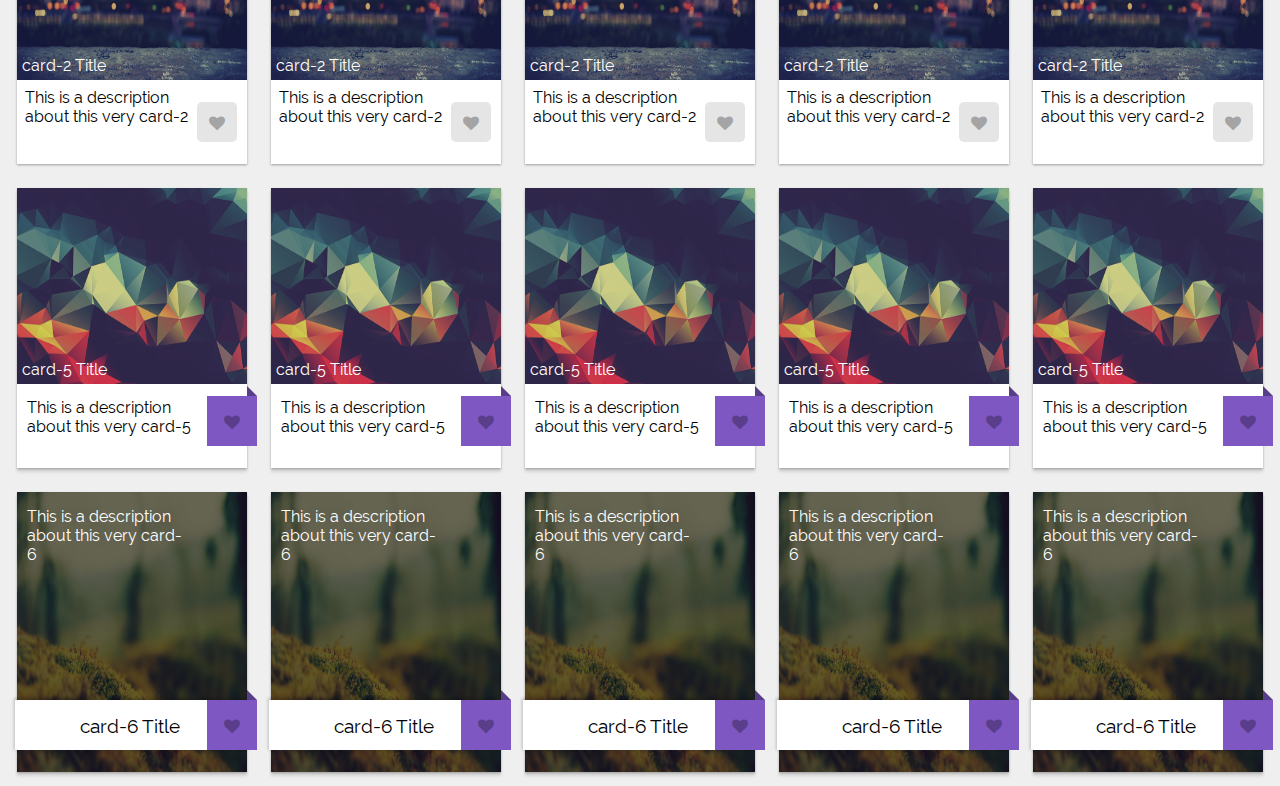
==== commit b9a9691d: "Add login button and change theme color" ====
--- a/clean-nav/index.html
+++ b/clean-nav/index.html
@@ -17,8 +17,17 @@
     <span class="menu-stack__span"></span>
   </div>
   <!--Overlay Menu-->
-  <!--<div class="menu">-->
-  <!--</div>-->
+  <div class="menu">
+    <div class="menu__title">Menu</div>
+    <div class="menu__item">Home</div>
+    <div class="menu__blank"></div>
+    <div class="menu__item">Help</div>
+    <div class="menu__item">About</div>
+    <div class="menu__blank"></div>
+    <div class="menu__blank"></div>
+    <div class="menu__item">Login</div>
+    <div class="menu__item">Sign Up</div>
+  </div>
 
   <div class="header">
     <div class="navbar">
@@ -65,6 +74,7 @@
     <div class="description">
       <p>Let more people know about your business.</p>
       <div style="text-align:center">
+        <a class="button2" href="#">Login</a> 
         <a class="button" href="#">Sign Up</a> 
       </div>
       <p>and reach your customers.</p>
--- a/card/style.css
+++ b/card/style.css
@@ -1,4 +1,4 @@
-@import url('https://fonts.googleapis.com/css?family=Raleway');
+@import url('../css/fonts.css');
 
 body{
   background: #90CAF9;
@@ -11,9 +11,6 @@
   box-sizing: inherit;
 }
 
-div{
-  display: inherit;
-}
 
 *:active, *:focus{
   outline: none;
@@ -21,6 +18,7 @@
 
 
 .card-1{
+  display: inline-block;
   position: relative;
 
   height: 280px;
@@ -79,6 +77,7 @@
   padding: 28px 10px;
 
   overflow: hidden;
+  text-align: left;
 }
 
 .card-1__btn{
@@ -105,6 +104,7 @@
 
 .card-2{
   position: relative;
+  display: inline-block;
 
   height: 280px;
   width: 230px;
@@ -159,7 +159,8 @@
 
   width: 80%;
   height: 30%;
-  padding: 28px 10px;
+  padding: 8px;
+  text-align: left;
 
   overflow: hidden;
 }
@@ -188,6 +189,7 @@
 
 .card-3{
   position: relative;
+  display: inline-block;
 
   height: 280px;
   width: 230px;
@@ -265,6 +267,7 @@
 }
 
 .card-4{
+  display: inline-block;
   position: relative;
 
   height: 280px;
@@ -344,6 +347,7 @@
 
 
 .card-5{
+  display: inline-block;
   position: relative;
 
   height: 280px;
@@ -393,13 +397,13 @@
 .card-5__detail{
   position: absolute;
 
-  bottom: 0px;
+  top: 65%;
   left: 0px;
 
   width: 80%;
   height: 30%;
   padding: 28px 10px;
-
+  text-align: left;
   overflow: hidden;
 }
 
@@ -441,6 +445,7 @@
 
 
 .card-6{
+  display: inline-block;
   position: relative;
 
   height: 280px;
@@ -490,6 +495,7 @@
 
 .card-6__detail{
   position: absolute;
+  text-align: left;
 
   bottom: 0px;
   left: 0px;
@@ -567,7 +573,7 @@
   width: 100%;
   height: 100%;
 
-  background: rgba(0,0,0,0.2);
+  background: rgba(0,0,0,0.6);
 }
 
 .card-6__bg>img{
@@ -587,6 +593,7 @@
 
   overflow: hidden;
   color: #fff;
+  z-index: 1;
 }
 
 
--- a/clean-nav/my-stacks.css
+++ b/clean-nav/my-stacks.css
@@ -25,7 +25,7 @@
   display: block;
   height: 3px;
   width: 35px;
-  background: #000;
+  background: #555;
   margin: 5px 0;
   transition: cubic-bezier(.17,.67,.17,.88) margin 0.3s,
     cubic-bezier(.17,.67,.17,.88) transform 0.3s;
--- a/clean-nav/style.css
+++ b/clean-nav/style.css
@@ -28,7 +28,7 @@
   /*min-height: 100vh;*/
   width: 100%;
   overflow: hidden;
-  background: url('bg1.jpg');
+  background: url('bg1_edit.jpg');
   background-size: cover;
   background-repeat: no-repeat;
   background-attachment: fixed;
@@ -87,7 +87,7 @@
   position: fixed;
   top: 0px;
   left: 0px;
-  z-index: 10;
+  z-index: 9;
   background: rgba(255,255,255,0.8);
 }
 
@@ -160,7 +160,7 @@
   bottom: 0px;
   height: 10px;
   width: 70px;
-  background: #0097A7;
+  background: #673AB7;
   transition:  left 0.4s cubic-bezier(.17,.67,.17,.88),
     width 0.4s cubic-bezier(.17,.67,.17,.88);
 }
@@ -180,7 +180,7 @@
   /*cursor: pointer;*/
 }
 .drop-cat-title:hover{
-  color: #0097A7;
+  color: #673AB7;
 }
 .dropdown-catbox--active .drop-cat-title{
   transform: rotateZ(180deg);
@@ -210,36 +210,87 @@
 }
 
 .drop-cat:hover{
-  border-color:#0097A7;
+  border-color:#673AB7;
 }
 
 .drop-cat--active{
-  border-color:#0097A7;
+  border-color:#673AB7;
 }
 
 
 .description{
   font-size: 2em;
   color: #fff;
-  padding: 10%;
   text-shadow: 2px 2px rgba(0,0,0,0.1);
   text-align: center;
 }
 
 .button{
   text-shadow: none;
-  color: #0097A7;
-  background: #fff;
+  background: #673AB7;
+  color: #fff;
   padding: 15px 12px;
   border-radius: 0px;
+  border: 2px solid #fff;
   font-size: 0.8em;
   text-transform: uppercase;
   transition: cubic-bezier(.17,.67,.17,.88) all 0.4s;
-  box-shadow: 0 1px 3px rgba(0,0,0,0.12), 0 1px 2px rgba(0,0,0,0.24);
 }
 
 .button:hover{
-  box-shadow: 0 14px 28px rgba(0,0,0,0.25), 0 10px 10px rgba(0,0,0,0.22);
+}
+
+.button2{
+  text-shadow: none;
+  color: #fff;
+  background: none;
+  padding: 15px 12px;
+  border-radius: 0px;
+  border: 2px solid #fff;
+  font-size: 0.8em;
+  margin-right:10px;
+  text-transform: uppercase;
+  transition: cubic-bezier(.17,.67,.17,.88) all 0.4s;
+}
+
+.button2:hover{
+}
+
+.menu{
+  position: fixed;
+  top: 0px;
+  left: 0px;
+  background: #fff;
+  width: 100%;
+  overflow: hidden;
+  height: 0px;
+  z-index: 10;
+  text-align: left;
+  transition: all 0.3s cubic-bezier(.17,.67,.17,.88);
+}
+
+.menu--active{
+  height: 100vh;
+}
+
+.menu__title{
+  margin: 10px 20px;
+  font-size: 2em;
+}
+
+.menu__item{
+  cursor: pointer;
+  padding: 15px 20px;
+  font-size: 1.3em;
+  cursor: pointer;
+}
+
+.menu__item:hover{
+  color: #673AB7;
+}
+
+.menu__blank{
+  height: 20px;
 }
 
 /*phones*/
